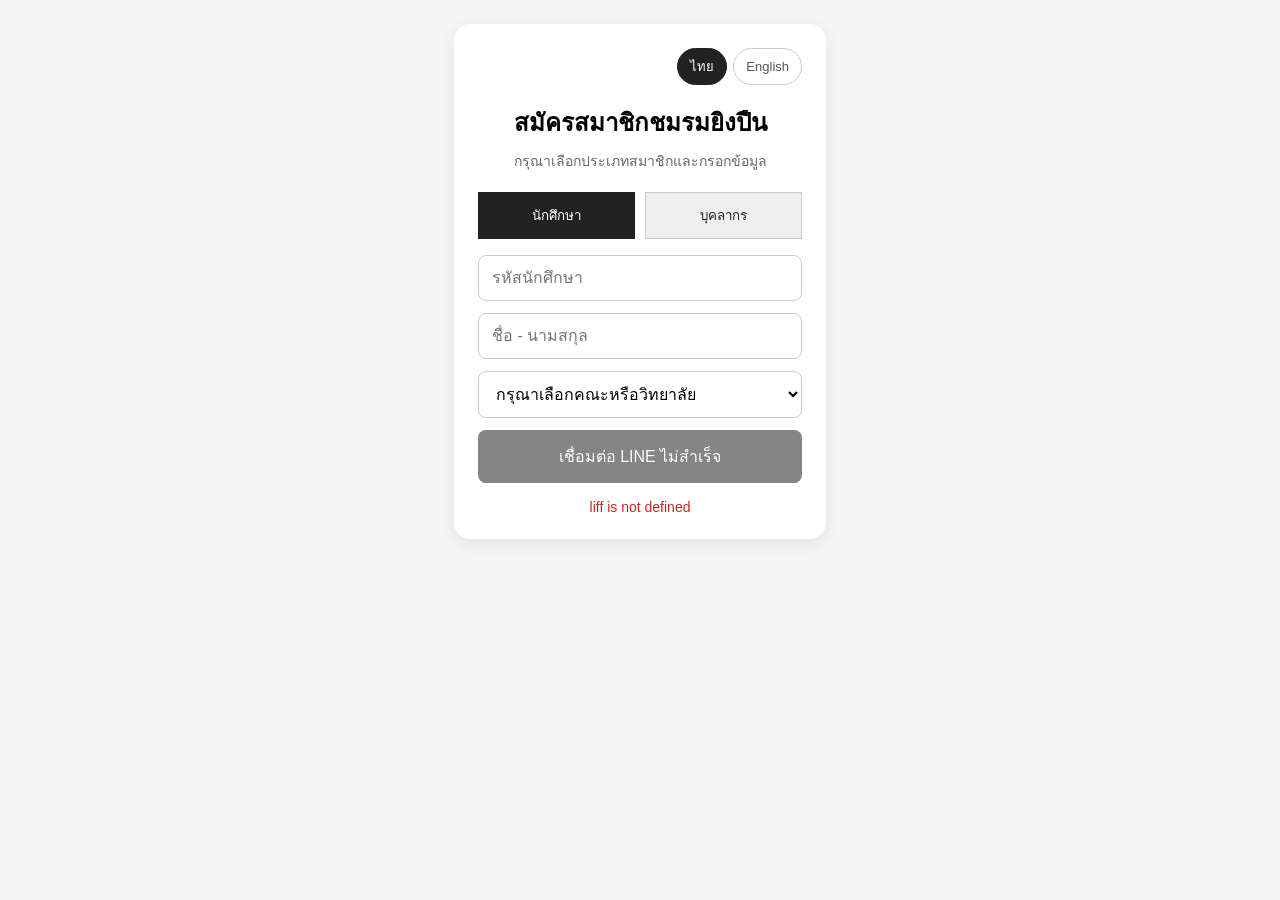
==== index.html @ c0bbf170 "v1.1.0 International Ready" ====
<!DOCTYPE html>
<html lang="th">
<head>
  <meta charset="UTF-8">

  <meta
    name="viewport"
    content="width=device-width, initial-scale=1.0"
  >

  <title>สมัครสมาชิกชมรมยิงปืน</title>

  <script src="https://static.line-scdn.net/liff/edge/2/sdk.js"></script>

  <style>
    * {
      box-sizing: border-box;
    }

    body {
      font-family: Arial, sans-serif;
      max-width: 420px;
      min-height: 100vh;
      margin: auto;
      padding: 24px;
      background: #f5f5f5;
    }

    .card {
      padding: 24px;
      background: #ffffff;
      border-radius: 16px;
      box-shadow: 0 4px 18px rgba(0, 0, 0, 0.08);
    }

    h2 {
      margin-top: 0;
      margin-bottom: 8px;
      text-align: center;
    }

    .subtitle {
      margin-top: 0;
      margin-bottom: 20px;
      text-align: center;
      color: #666666;
      font-size: 14px;
    }

    .member-type {
      display: grid;
      grid-template-columns: 1fr 1fr;
      gap: 10px;
      margin-bottom: 16px;
    }

    .type-button {
      padding: 12px;
      border: 1px solid #cccccc;
      background: #eeeeee;
      color: #222222;
    }

    .type-button.active {
      border-color: #222222;
      background: #222222;
      color: #ffffff;
    }

    input,
    select {
      width: 100%;
      padding: 13px;
      margin-bottom: 12px;
      border: 1px solid #cccccc;
      border-radius: 8px;
      background: #ffffff;
      font-size: 16px;
    }

    input:focus,
    select:focus {
      border-color: #333333;
      outline: none;
    }

    #registerButton {
      width: 100%;
      padding: 14px;
      border: 0;
      border-radius: 8px;
      background: #222222;
      color: #ffffff;
      font-size: 16px;
      cursor: pointer;
    }

    button:disabled {
      opacity: 0.55;
      cursor: not-allowed;
    }

    #statusText {
      margin-top: 16px;
      text-align: center;
      color: #666666;
      font-size: 14px;
      white-space: pre-line;
    }

    .success {
      color: #16863a !important;
    }

    .error {
      color: #c62828 !important;
    }

    .language-switcher {
  display: flex;
  justify-content: flex-end;
  gap: 6px;
  margin-bottom: 18px;
}

.language-button {
  width: auto;
  padding: 7px 12px;
  border: 1px solid #cccccc;
  border-radius: 20px;
  background: #ffffff;
  color: #555555;
  font-size: 13px;
  cursor: pointer;
}

.language-button.active {
  border-color: #222222;
  background: #222222;
  color: #ffffff;
}
  </style>
</head>

<body>

  <div class="card">
<div class="language-switcher">
  <button
    id="thaiLanguageButton"
    type="button"
    class="language-button active"
    onclick="changeLanguage('th')"
  >
    ไทย
  </button>

  <button
    id="englishLanguageButton"
    type="button"
    class="language-button"
    onclick="changeLanguage('en')"
  >
    English
  </button>
</div>
    
    <h2 id="pageTitle">
  สมัครสมาชิกชมรมยิงปืน
</h2>

    <p
  id="pageSubtitle"
  class="subtitle"
>
  กรุณาเลือกประเภทสมาชิกและกรอกข้อมูล
</p>
    
    <div class="member-type">
      <button
        id="studentTypeButton"
        type="button"
        class="type-button active"
        onclick="selectMemberType('Student')"
      >
        นักศึกษา
      </button>

      <button
        id="personnelTypeButton"
        type="button"
        class="type-button"
        onclick="selectMemberType('Personnel')"
      >
        บุคลากร
      </button>
    </div>

    <input
      id="universityId"
      type="text"
      inputmode="numeric"
      maxlength="20"
      placeholder="รหัสนักศึกษา"
    >

    <input
      id="name"
      type="text"
      maxlength="100"
      placeholder="ชื่อ - นามสกุล"
    >

    <select id="facultyOrUnit"></select>

    <button
      id="registerButton"
      type="button"
      onclick="saveData()"
      disabled
    >
      กำลังเชื่อมต่อ LINE...
    </button>

    <div id="statusText">
      กำลังเริ่มต้นระบบ LINE...
    </div>

  </div>

  <iframe
    id="apiFrame"
    name="apiFrame"
    title="API response"
    style="display: none;"
  ></iframe>

  <script>
    
    /**
 * ==========================================
 * Language System
 * ==========================================
 */

const TRANSLATIONS = {
  th: {
    pageTitle:
      "สมัครสมาชิกชมรมยิงปืน",

    pageSubtitle:
      "กรุณาเลือกประเภทสมาชิกและกรอกข้อมูล",

    student:
      "นักศึกษา",

    personnel:
      "บุคลากร",

    studentId:
      "รหัสนักศึกษา",

    personnelId:
      "รหัสบุคลากร",

    fullName:
      "ชื่อ - นามสกุล",

    selectStudentAffiliation:
      "กรุณาเลือกคณะหรือวิทยาลัย",

    selectPersonnelAffiliation:
      "กรุณาเลือกส่วนงานหรือหน่วยงาน",

    register:
      "สมัครสมาชิก",

    connecting:
      "กำลังเชื่อมต่อ LINE...",

    startingLine:
      "กำลังเริ่มต้นระบบ LINE...",

    connectingLine:
      "กำลังเชื่อมต่อกับ LINE...",

    loggingIn:
      "กำลังเข้าสู่ระบบ LINE...",

    readingProfile:
      "กำลังอ่านข้อมูลบัญชี LINE...",

    ready:
      "พร้อมใช้งาน",

    connectionFailed:
      "เชื่อมต่อ LINE ไม่สำเร็จ",

    submitting:
      "กำลังสมัคร...",

    processing:
      "กำลังตรวจสอบและบันทึกข้อมูลสมาชิก...",

    registrationSuccess:
      "สมัครสมาชิกสำเร็จ",

    requiredFields:
      "กรุณากรอกข้อมูลให้ครบทุกช่อง",

    invalidStudentId:
      "รหัสนักศึกษาต้องเป็นตัวเลขเท่านั้น",

    expiredToken:
      "ข้อมูลเข้าสู่ระบบ LINE หมดอายุแล้ว\nกรุณาปิดหน้านี้แล้วเปิดใหม่อีกครั้ง",

    timeout:
      "ไม่สามารถตรวจสอบผลการสมัครได้ กรุณาลองใหม่",

    genericError:
      "เกิดข้อผิดพลาด"
  },

  en: {
    pageTitle:
      "PSU Shooting Club Membership",

    pageSubtitle:
      "Please select your member type and complete the form.",

    student:
      "Student",

    personnel:
      "Staff",

    studentId:
      "Student ID",

    personnelId:
      "Staff ID",

    fullName:
      "Full Name",

    selectStudentAffiliation:
      "Select Faculty or College",

    selectPersonnelAffiliation:
      "Select Office or Department",

    register:
      "Register",

    connecting:
      "Connecting to LINE...",

    startingLine:
      "Starting LINE services...",

    connectingLine:
      "Connecting to LINE...",

    loggingIn:
      "Signing in to LINE...",

    readingProfile:
      "Reading your LINE profile...",

    ready:
      "Ready",

    connectionFailed:
      "Unable to connect to LINE",

    submitting:
      "Registering...",

    processing:
      "Checking and saving your membership information...",

    registrationSuccess:
      "Registration successful",

    requiredFields:
      "Please complete all required fields.",

    invalidStudentId:
      "The student ID must contain numbers only.",

    expiredToken:
      "Your LINE login session has expired.\nPlease close this page and open it again.",

    timeout:
      "Unable to confirm the registration result. Please try again.",

    genericError:
      "An error occurred"
  }
};

let currentLanguage =
  localStorage.getItem(
    "shootingClubLanguage"
  ) || "th";

function getText(key) {
  return (
    TRANSLATIONS[currentLanguage][key] ||
    TRANSLATIONS.th[key] ||
    key
  );
}

function changeLanguage(language) {
  if (
    language !== "th" &&
    language !== "en"
  ) {
    return;
  }

  currentLanguage = language;

  localStorage.setItem(
    "shootingClubLanguage",
    language
  );

  applyLanguage();
}

function applyLanguage() {
  document.documentElement.lang =
    currentLanguage;

  document.getElementById(
    "pageTitle"
  ).textContent =
    getText("pageTitle");

  document.getElementById(
    "pageSubtitle"
  ).textContent =
    getText("pageSubtitle");

  document.getElementById(
    "studentTypeButton"
  ).textContent =
    getText("student");

  document.getElementById(
    "personnelTypeButton"
  ).textContent =
    getText("personnel");

  document.getElementById(
    "name"
  ).placeholder =
    getText("fullName");

  updateLanguageButtons();
  updateMemberTypeLanguage();
}

function updateLanguageButtons() {
  const thaiButton =
    document.getElementById(
      "thaiLanguageButton"
    );

  const englishButton =
    document.getElementById(
      "englishLanguageButton"
    );

  thaiButton.classList.toggle(
    "active",
    currentLanguage === "th"
  );

  englishButton.classList.toggle(
    "active",
    currentLanguage === "en"
  );
}

function updateMemberTypeLanguage() {
  const idInput =
    document.getElementById(
      "universityId"
    );

  if (memberType === "Student") {
    idInput.placeholder =
      getText("studentId");

    renderStudentAffiliations();

  } else {
    idInput.placeholder =
      getText("personnelId");

    renderPersonnelAffiliations();
  }

  if (!isSubmitting) {
    const button =
      document.getElementById(
        "registerButton"
      );

    if (!button.disabled) {
      button.textContent =
        getText("register");
    }
  }
}
    
    const LIFF_ID =
      "2010089876-qsjILd9E";

    const WEB_APP_URL =
      "https://script.google.com/macros/s/AKfycbydVoWAsCrdAb4n6hKQErxU869TeUgMyuwqrTrBRycXdU0_oqlN0M8D_fSvFurTd9C1WQ/exec";

    const STUDENT_AFFILIATIONS = [
      "คณะแพทยศาสตร์",
      "คณะทันตแพทยศาสตร์",
      "คณะเภสัชศาสตร์",
      "คณะพยาบาลศาสตร์",
      "คณะเทคนิคการแพทย์",
      "คณะการแพทย์แผนไทย",
      "คณะวิศวกรรมศาสตร์",
      "คณะวิทยาศาสตร์",
      "คณะทรัพยากรธรรมชาติ",
      "คณะอุตสาหกรรมเกษตร",
      "คณะสัตวแพทยศาสตร์",
      "คณะวิทยาการจัดการ",
      "คณะศิลปศาสตร์",
      "คณะนิติศาสตร์",
      "คณะเศรษฐศาสตร์",
      "วิทยาลัยนานาชาติ",
      "บัณฑิตวิทยาลัย"
    ];

const STUDENT_AFFILIATION_TRANSLATIONS = {
  "คณะแพทยศาสตร์":
    "Faculty of Medicine",

  "คณะทันตแพทยศาสตร์":
    "Faculty of Dentistry",

  "คณะเภสัชศาสตร์":
    "Faculty of Pharmaceutical Sciences",

  "คณะพยาบาลศาสตร์":
    "Faculty of Nursing",

  "คณะเทคนิคการแพทย์":
    "Faculty of Medical Technology",

  "คณะการแพทย์แผนไทย":
    "Faculty of Traditional Thai Medicine",

  "คณะวิศวกรรมศาสตร์":
    "Faculty of Engineering",

  "คณะวิทยาศาสตร์":
    "Faculty of Science",

  "คณะทรัพยากรธรรมชาติ":
    "Faculty of Natural Resources",

  "คณะอุตสาหกรรมเกษตร":
    "Faculty of Agro-Industry",

  "คณะสัตวแพทยศาสตร์":
    "Faculty of Veterinary Science",

  "คณะวิทยาการจัดการ":
    "Faculty of Management Sciences",

  "คณะศิลปศาสตร์":
    "Faculty of Liberal Arts",

  "คณะนิติศาสตร์":
    "Faculty of Law",

  "คณะเศรษฐศาสตร์":
    "Faculty of Economics",

  "วิทยาลัยนานาชาติ":
    "International College",

  "บัณฑิตวิทยาลัย":
    "Graduate School"
};
    
    const PERSONNEL_GROUPS = [
      {
        label: "ส่วนงานนโยบายและบริหารกลาง",
        items: [
          "สำนักงานอธิการบดี",
          "กองพัฒนานักศึกษา",
          "กองกลาง",
          "กองคลัง",
          "กองนโยบาย ยุทธศาสตร์ และแผน",
          "กองบริหารทรัพยากรบุคคล",
          "ศูนย์กิจการนานาชาติและสื่อสารองค์กร",
          "ศูนย์บริหารจัดการคุณภาพองค์กร",
          "สำนักกฎหมาย",
          "หอประวัติ ม.อ."
        ]
      },
      {
        label: "คณะและส่วนงานจัดการศึกษา",
        items: [
          "คณะวิศวกรรมศาสตร์",
          "คณะวิทยาศาสตร์",
          "คณะแพทยศาสตร์",
          "คณะพยาบาลศาสตร์",
          "คณะวิทยาการจัดการ",
          "คณะทรัพยากรธรรมชาติ",
          "คณะเภสัชศาสตร์",
          "คณะทันตแพทยศาสตร์",
          "คณะอุตสาหกรรมเกษตร",
          "คณะศิลปศาสตร์",
          "คณะนิติศาสตร์",
          "คณะเทคนิคการแพทย์",
          "คณะสัตวแพทยศาสตร์",
          "คณะการจัดการสิ่งแวดล้อม",
          "คณะการแพทย์แผนไทย",
          "คณะเศรษฐศาสตร์",
          "วิทยาลัยนานาชาติ วิทยาเขตหาดใหญ่",
          "บัณฑิตวิทยาลัย"
        ]
      },
      {
        label: "ส่วนงานสนับสนุน บริการวิชาการ และสถาบันวิจัย",
        items: [
          "สำนักนวัตกรรมดิจิทัลและระบบอัจฉริยะ",
          "สำนักทรัพยากรการเรียนรู้คุณหญิงหลง อรรถกระวีสุนทร",
          "สำนักวิจัยและพัฒนา",
          "สถาบันทรัพยากรมนุษย์",
          "สถาบันสันติศึกษา",
          "สถาบันนโยบายสาธารณะ",
          "สถาบันฮาลาล"
        ]
      }
    ];
const PERSONNEL_GROUP_TRANSLATIONS = {
  "ส่วนงานนโยบายและบริหารกลาง":
    "Policy and Central Administration",

  "คณะและส่วนงานจัดการศึกษา":
    "Faculties and Academic Units",

  "ส่วนงานสนับสนุน บริการวิชาการ และสถาบันวิจัย":
    "Support, Academic Service and Research Units"
};

const PERSONNEL_UNIT_TRANSLATIONS = {
  "สำนักงานอธิการบดี":
    "Office of the President",

  "กองพัฒนานักศึกษา":
    "Student Development Division",

  "กองกลาง":
    "Central Administration Division",

  "กองคลัง":
    "Finance Division",

  "กองนโยบาย ยุทธศาสตร์ และแผน":
    "Policy, Strategy and Planning Division",

  "กองบริหารทรัพยากรบุคคล":
    "Human Resources Management Division",

  "ศูนย์กิจการนานาชาติและสื่อสารองค์กร":
    "International Affairs and Corporate Communication Center",

  "ศูนย์บริหารจัดการคุณภาพองค์กร":
    "Organizational Quality Management Center",

  "สำนักกฎหมาย":
    "Legal Affairs Office",

  "หอประวัติ ม.อ.":
    "PSU Archives",

  "คณะวิศวกรรมศาสตร์":
    "Faculty of Engineering",

  "คณะวิทยาศาสตร์":
    "Faculty of Science",

  "คณะแพทยศาสตร์":
    "Faculty of Medicine",

  "คณะพยาบาลศาสตร์":
    "Faculty of Nursing",

  "คณะวิทยาการจัดการ":
    "Faculty of Management Sciences",

  "คณะทรัพยากรธรรมชาติ":
    "Faculty of Natural Resources",

  "คณะเภสัชศาสตร์":
    "Faculty of Pharmaceutical Sciences",

  "คณะทันตแพทยศาสตร์":
    "Faculty of Dentistry",

  "คณะอุตสาหกรรมเกษตร":
    "Faculty of Agro-Industry",

  "คณะศิลปศาสตร์":
    "Faculty of Liberal Arts",

  "คณะนิติศาสตร์":
    "Faculty of Law",

  "คณะเทคนิคการแพทย์":
    "Faculty of Medical Technology",

  "คณะสัตวแพทยศาสตร์":
    "Faculty of Veterinary Science",

  "คณะการจัดการสิ่งแวดล้อม":
    "Faculty of Environmental Management",

  "คณะการแพทย์แผนไทย":
    "Faculty of Traditional Thai Medicine",

  "คณะเศรษฐศาสตร์":
    "Faculty of Economics",

  "วิทยาลัยนานาชาติ วิทยาเขตหาดใหญ่":
    "International College, Hat Yai Campus",

  "บัณฑิตวิทยาลัย":
    "Graduate School",

  "สำนักนวัตกรรมดิจิทัลและระบบอัจฉริยะ":
    "Office of Digital Innovation and Intelligent Systems",

  "สำนักทรัพยากรการเรียนรู้คุณหญิงหลง อรรถกระวีสุนทร":
    "Khunying Long Athakravisunthorn Learning Resources Center",

  "สำนักวิจัยและพัฒนา":
    "Research and Development Office",

  "สถาบันทรัพยากรมนุษย์":
    "Human Resources Institute",

  "สถาบันสันติศึกษา":
    "Institute for Peace Studies",

  "สถาบันนโยบายสาธารณะ":
    "Public Policy Institute",

  "สถาบันฮาลาล":
    "Halal Institute"
};
    let memberType = "Student";
    let lineIdToken = "";
    let isSubmitting = false;
    let resultPollTimer = null;
    let currentRequestId = "";

    function selectMemberType(type) {
  if (
    type !== "Student" &&
    type !== "Personnel"
  ) {
    return;
  }

  memberType = type;

  const studentButton =
    document.getElementById(
      "studentTypeButton"
    );

  const personnelButton =
    document.getElementById(
      "personnelTypeButton"
    );

  const universityId =
    document.getElementById(
      "universityId"
    );

  if (memberType === "Student") {
    studentButton.classList.add(
      "active"
    );

    personnelButton.classList.remove(
      "active"
    );

    universityId.inputMode =
      "numeric";

  } else {
    personnelButton.classList.add(
      "active"
    );

    studentButton.classList.remove(
      "active"
    );

    universityId.inputMode =
      "text";
  }

  // อัปเดต Placeholder และ Dropdown
  // ให้ตรงกับภาษาปัจจุบันทุกครั้ง
  updateMemberTypeLanguage();
}
    function clearAffiliationSelect() {
      const select =
        document.getElementById("facultyOrUnit");

      select.innerHTML = "";

      return select;
    }

    function createOption(value, text) {
      const option =
        document.createElement("option");

      option.value = value;
      option.textContent = text;

      return option;
    }

function renderStudentAffiliations() {
  const select =
    clearAffiliationSelect();

  select.appendChild(
    createOption(
      "",
      getText(
        "selectStudentAffiliation"
      )
    )
  );

  STUDENT_AFFILIATIONS.forEach(
    function(item) {
      const displayText =
        currentLanguage === "en"
          ? (
              STUDENT_AFFILIATION_TRANSLATIONS[
                item
              ] || item
            )
          : item;

      select.appendChild(
        createOption(
          item,
          displayText
        )
      );
    }
  );
}

function renderPersonnelAffiliations() {
  const select =
    clearAffiliationSelect();

  select.appendChild(
    createOption(
      "",
      getText(
        "selectPersonnelAffiliation"
      )
    )
  );

  PERSONNEL_GROUPS.forEach(
    function(group) {
      const optgroup =
        document.createElement(
          "optgroup"
        );

      optgroup.label =
        currentLanguage === "en"
          ? (
              PERSONNEL_GROUP_TRANSLATIONS[
                group.label
              ] || group.label
            )
          : group.label;

      group.items.forEach(
        function(item) {
          const displayText =
            currentLanguage === "en"
              ? (
                  PERSONNEL_UNIT_TRANSLATIONS[
                    item
                  ] || item
                )
              : item;

          optgroup.appendChild(
            createOption(
              item,
              displayText
            )
          );
        }
      );

      select.appendChild(
        optgroup
      );
    }
  );
}

    async function initializeLiff() {
      const button =
        document.getElementById("registerButton");

      const statusText =
        document.getElementById("statusText");

      try {
        statusText.className = "";
        statusText.textContent =
          "กำลังเชื่อมต่อกับ LINE...";

        await liff.init({
          liffId: LIFF_ID
        });

        if (!liff.isLoggedIn()) {
          liff.login();
          return;
        }

        const profile =
          await liff.getProfile();

        lineIdToken =
          String(liff.getIDToken() || "").trim();

        if (!profile.userId || !lineIdToken) {
          throw new Error(
            "ไม่สามารถอ่านข้อมูลบัญชี LINE ได้"
          );
        }

        button.disabled = false;
        button.textContent =
          "สมัครสมาชิก";

        statusText.textContent =
          "พร้อมใช้งาน: " +
          (profile.displayName || "ผู้ใช้ LINE");

        statusText.className =
          "success";

      } catch (error) {
        console.error(error);

        button.disabled = true;
        button.textContent =
          "เชื่อมต่อ LINE ไม่สำเร็จ";

        statusText.textContent =
          error.message || "เกิดข้อผิดพลาด";

        statusText.className =
          "error";
      }
    }

    function saveData() {
      if (isSubmitting) {
        return;
      }

      const currentIdToken =
        String(liff.getIDToken() || "").trim();

      const decodedToken =
        liff.getDecodedIDToken();

      const currentTime =
        Math.floor(Date.now() / 1000);

      if (
        !currentIdToken ||
        !decodedToken ||
        !decodedToken.exp ||
        decodedToken.exp <= currentTime
      ) {
        alert(
          "ข้อมูลเข้าสู่ระบบ LINE หมดอายุแล้ว\n" +
          "กรุณาปิดหน้านี้แล้วเปิดใหม่อีกครั้ง"
        );

        if (liff.isInClient()) {
          liff.closeWindow();
        }

        return;
      }

      lineIdToken = currentIdToken;

      const universityId =
        document
          .getElementById("universityId")
          .value
          .trim();

      const name =
        document
          .getElementById("name")
          .value
          .trim();

      const facultyOrUnit =
        document
          .getElementById("facultyOrUnit")
          .value
          .trim();

      if (
        !universityId ||
        !name ||
        !facultyOrUnit
      ) {
        alert(
          "กรุณากรอกข้อมูลให้ครบทุกช่อง"
        );
        return;
      }

      if (
        memberType === "Student" &&
        !/^\d+$/.test(universityId)
      ) {
        alert(
          "รหัสนักศึกษาต้องเป็นตัวเลขเท่านั้น"
        );
        return;
      }

      const button =
        document.getElementById("registerButton");

      const statusText =
        document.getElementById("statusText");

      isSubmitting = true;

      button.disabled = true;
      button.textContent =
        "กำลังสมัคร...";

      statusText.className = "";
      statusText.textContent =
        "กำลังตรวจสอบและบันทึกข้อมูลสมาชิก...";

      currentRequestId =
        "req_" +
        Date.now() +
        "_" +
        Math.random()
          .toString(36)
          .slice(2);

      const form =
        document.createElement("form");

      form.method = "POST";
      form.action = WEB_APP_URL;
      form.target = "apiFrame";
      form.style.display = "none";

      const values = {
        action: "register",
        requestId: currentRequestId,
        universityId: universityId,
        name: name,
        facultyOrUnit: facultyOrUnit,
        memberType: memberType,
        idToken: lineIdToken
      };

      Object.keys(values).forEach(
        function(key) {
          const input =
            document.createElement("input");

          input.type = "hidden";
          input.name = key;
          input.value = values[key];

          form.appendChild(input);
        }
      );

      document.body.appendChild(form);

      form.submit();

      startResultPolling(
        currentRequestId
      );

      setTimeout(function() {
        if (form.isConnected) {
          form.remove();
        }
      }, 2000);
    }

    function startResultPolling(requestId) {
      const startedAt = Date.now();

      function poll() {
        if (
          Date.now() - startedAt >
          25000
        ) {
          handleRegisterTimeout();
          return;
        }

        const script =
          document.createElement("script");

        script.src =
          WEB_APP_URL +
          "?action=registerResult" +
          "&requestId=" +
          encodeURIComponent(requestId) +
          "&callback=registerResultCallback" +
          "&_=" +
          Date.now();

        script.onerror =
          function() {
            script.remove();

            resultPollTimer =
              setTimeout(
                poll,
                1000
              );
          };

        document.body.appendChild(script);

        setTimeout(function() {
          if (script.isConnected) {
            script.remove();
          }
        }, 3000);
      }

      window.registerResultCallback =
        function(result) {
          if (
            !result ||
            !result.ready
          ) {
            resultPollTimer =
              setTimeout(
                poll,
                1000
              );

            return;
          }

          handleRegisterResult(result);
        };

      poll();
    }

    function handleRegisterResult(result) {
      clearTimeout(resultPollTimer);

      isSubmitting = false;

      const button =
        document.getElementById("registerButton");

      const statusText =
        document.getElementById("statusText");

      alert(
        result.message ||
        "ระบบตอบกลับเรียบร้อย"
      );

      if (result.success) {
        button.disabled = true;
        button.textContent =
          "สมัครสำเร็จ";

        statusText.textContent =
          "สมัครสมาชิกสำเร็จ";

        statusText.className =
          "success";

        if (liff.isInClient()) {
          setTimeout(function() {
            liff.closeWindow();
          }, 800);
        }

        return;
      }

      button.disabled = false;
      button.textContent =
        "สมัครสมาชิก";

      statusText.textContent =
        result.message ||
        "สมัครสมาชิกไม่สำเร็จ";

      statusText.className =
        "error";
    }

    function handleRegisterTimeout() {
      clearTimeout(resultPollTimer);

      isSubmitting = false;

      const button =
        document.getElementById("registerButton");

      const statusText =
        document.getElementById("statusText");

      button.disabled = false;
      button.textContent =
        "สมัครสมาชิก";

      statusText.textContent =
        "ไม่สามารถตรวจสอบผลการสมัครได้ กรุณาลองใหม่";

      statusText.className =
        "error";
    }

    window.addEventListener(
        "load",
      
      function() {
        applyLanguage();
        initializeLiff();
  }
);

    console.log("PSU Shooting Club");
    console.log("Version : 1.0.0 Stable");
   
  </script>
  
</body>
</html>
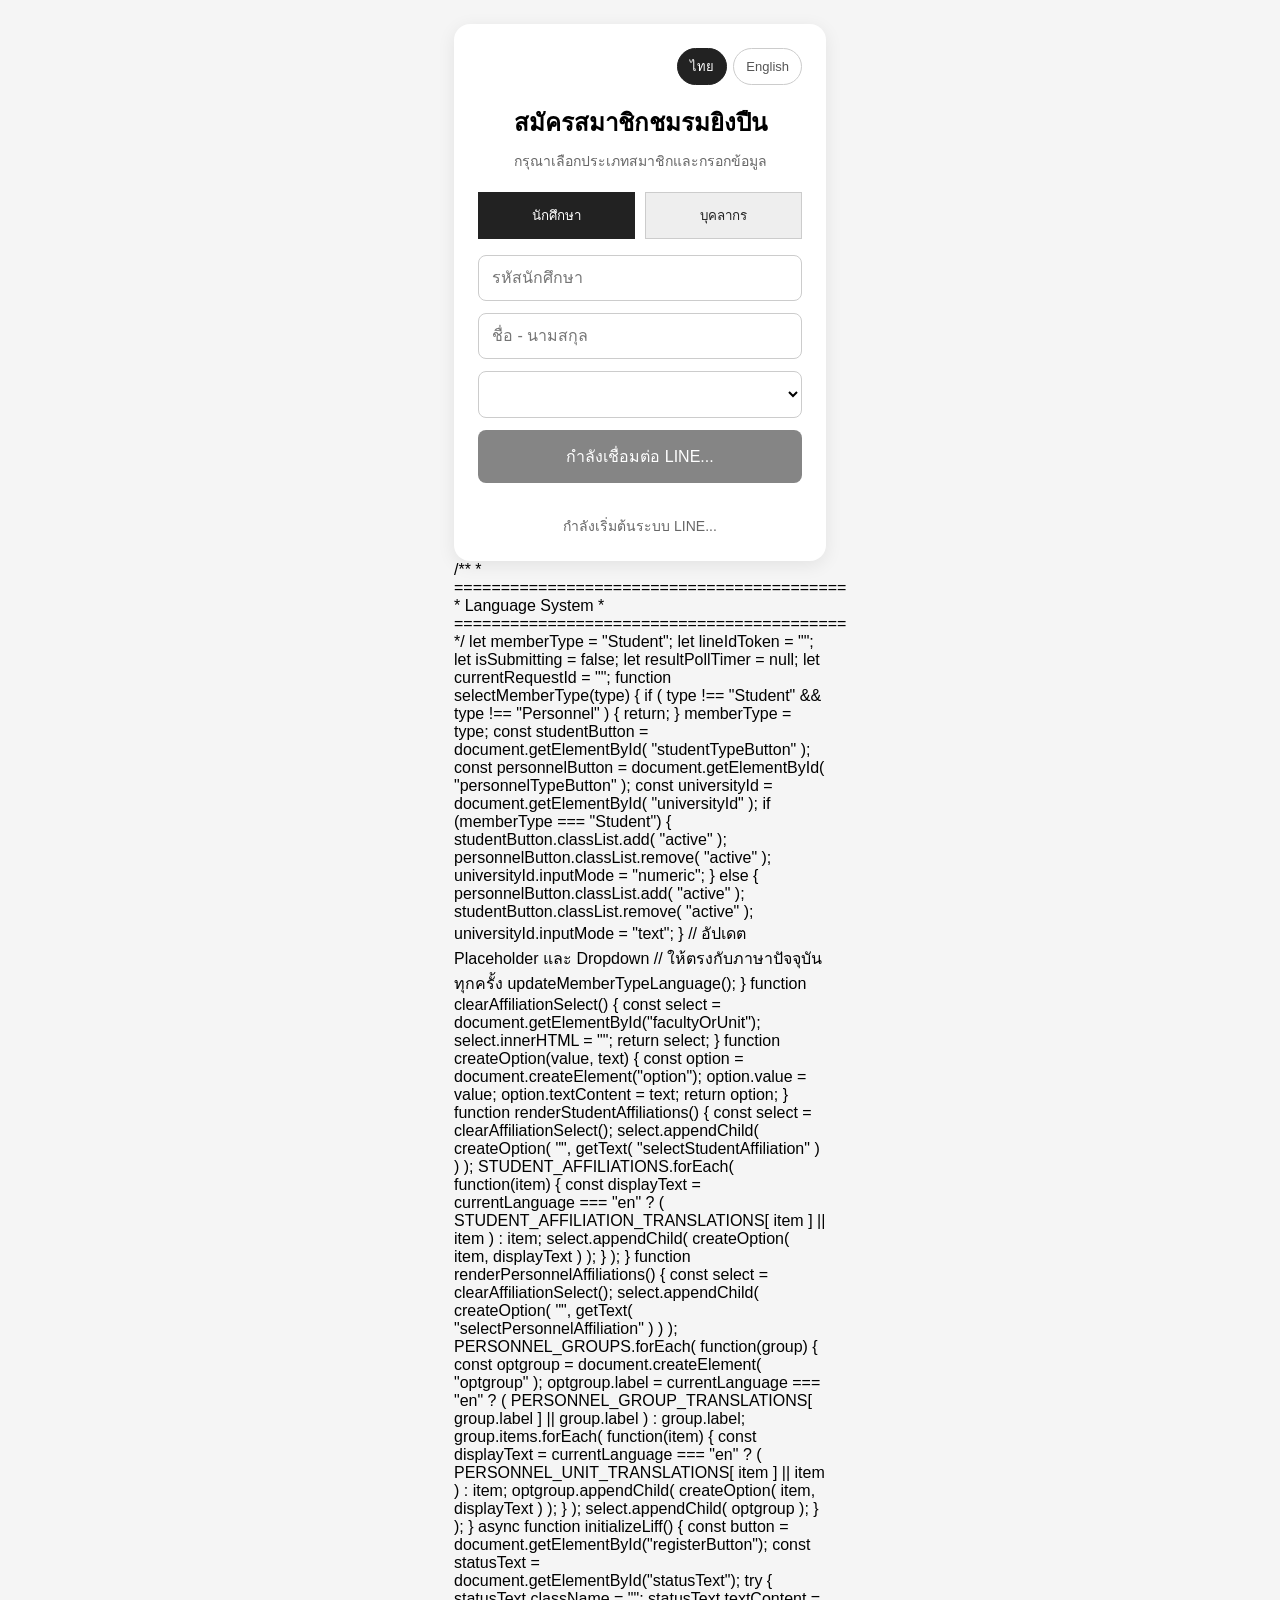
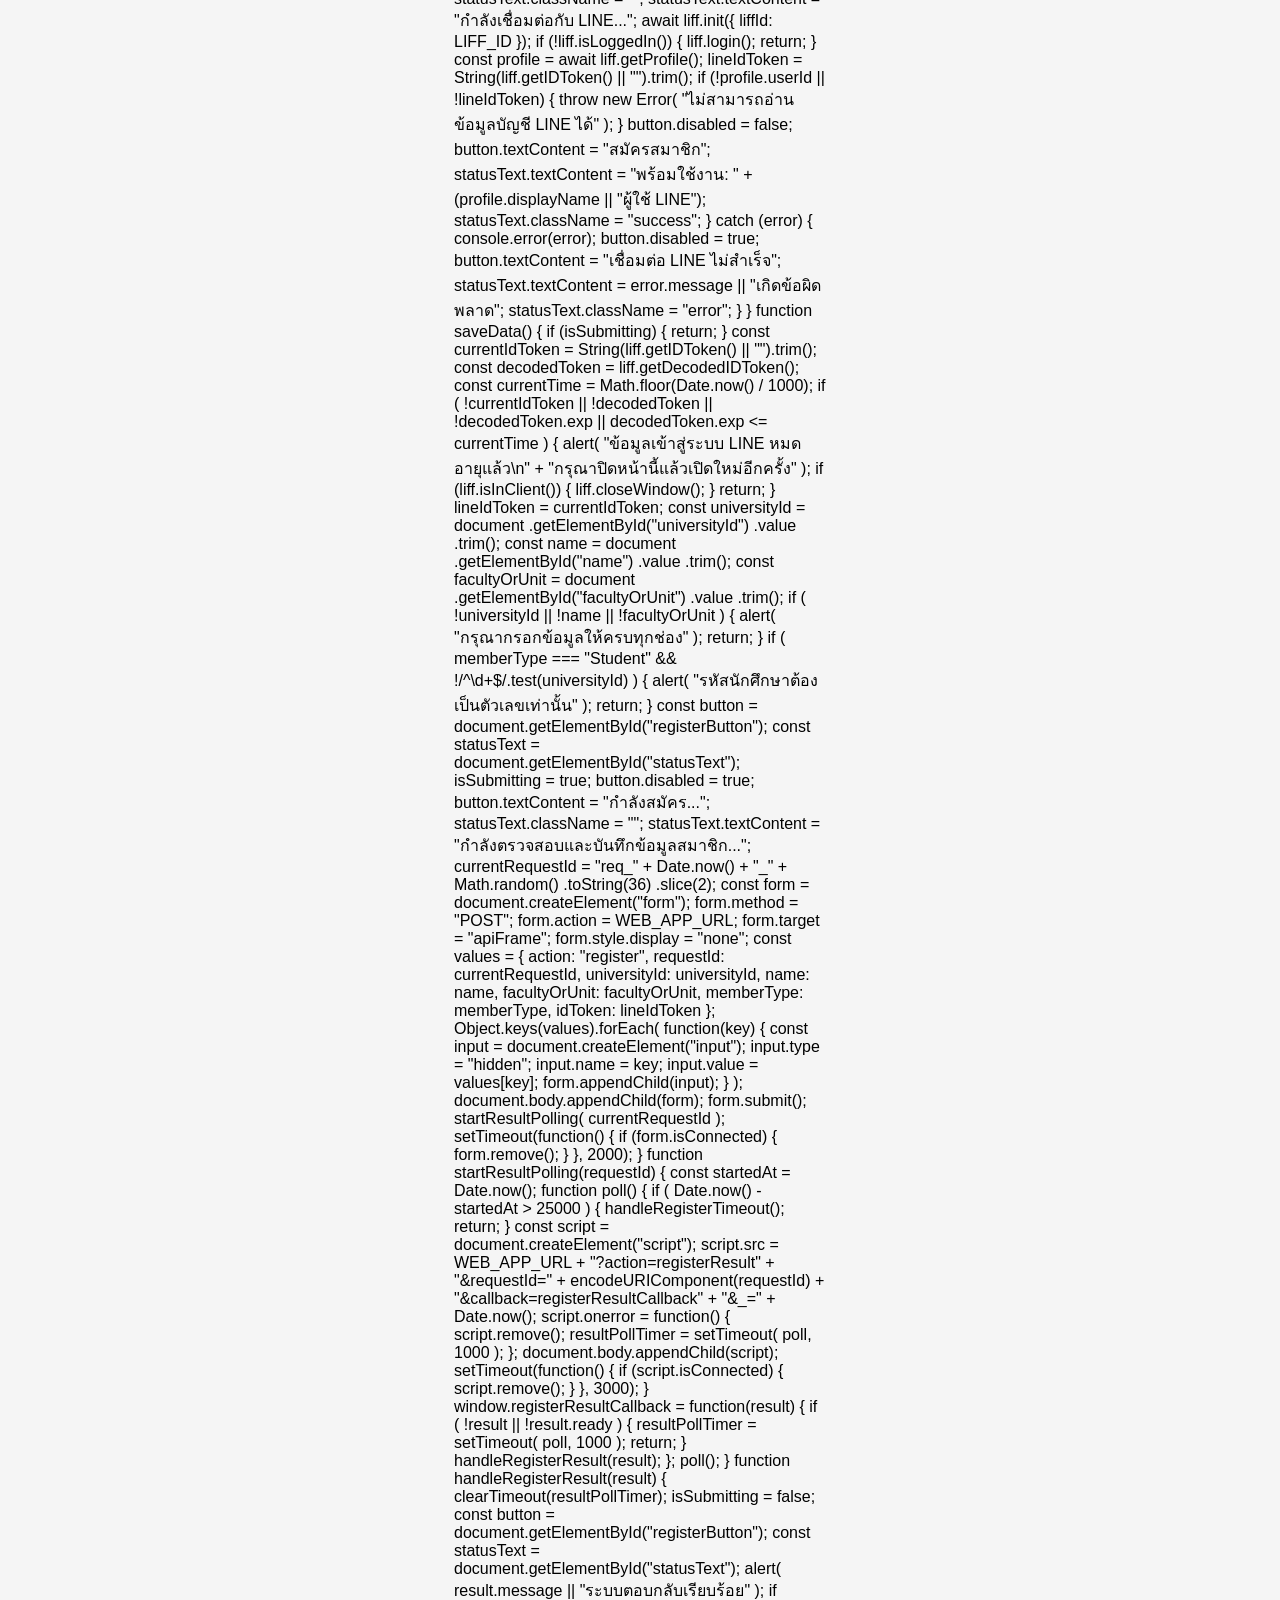
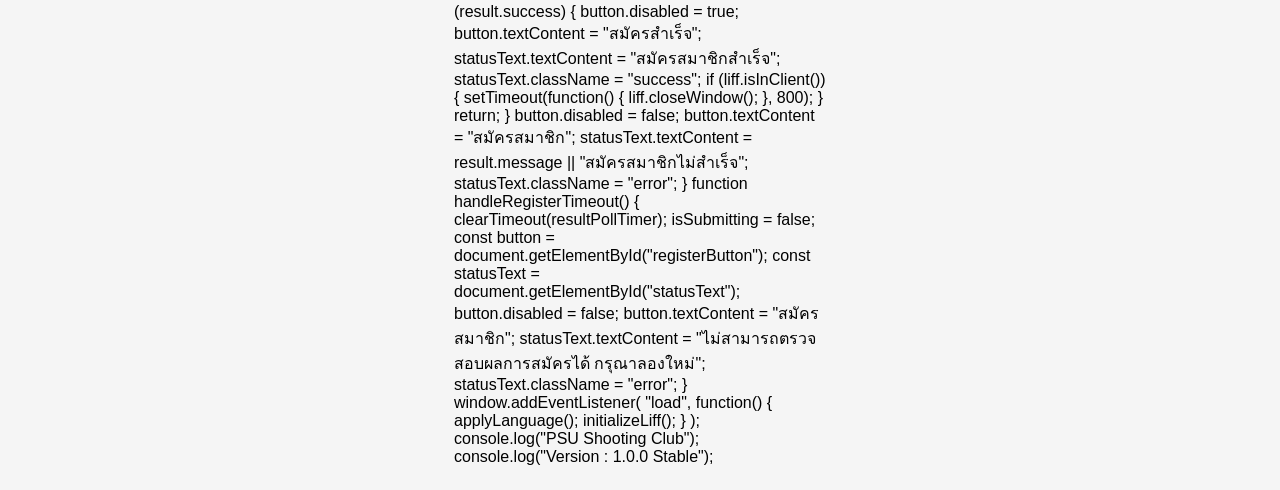
==== commit 4b7dca12: "refactor: extract language logic" ====
--- a/index.html
+++ b/index.html
@@ -12,134 +12,10 @@
 
   <script src="https://static.line-scdn.net/liff/edge/2/sdk.js"></script>
 
-  <style>
-    * {
-      box-sizing: border-box;
-    }
-
-    body {
-      font-family: Arial, sans-serif;
-      max-width: 420px;
-      min-height: 100vh;
-      margin: auto;
-      padding: 24px;
-      background: #f5f5f5;
-    }
-
-    .card {
-      padding: 24px;
-      background: #ffffff;
-      border-radius: 16px;
-      box-shadow: 0 4px 18px rgba(0, 0, 0, 0.08);
-    }
-
-    h2 {
-      margin-top: 0;
-      margin-bottom: 8px;
-      text-align: center;
-    }
-
-    .subtitle {
-      margin-top: 0;
-      margin-bottom: 20px;
-      text-align: center;
-      color: #666666;
-      font-size: 14px;
-    }
-
-    .member-type {
-      display: grid;
-      grid-template-columns: 1fr 1fr;
-      gap: 10px;
-      margin-bottom: 16px;
-    }
-
-    .type-button {
-      padding: 12px;
-      border: 1px solid #cccccc;
-      background: #eeeeee;
-      color: #222222;
-    }
-
-    .type-button.active {
-      border-color: #222222;
-      background: #222222;
-      color: #ffffff;
-    }
-
-    input,
-    select {
-      width: 100%;
-      padding: 13px;
-      margin-bottom: 12px;
-      border: 1px solid #cccccc;
-      border-radius: 8px;
-      background: #ffffff;
-      font-size: 16px;
-    }
-
-    input:focus,
-    select:focus {
-      border-color: #333333;
-      outline: none;
-    }
-
-    #registerButton {
-      width: 100%;
-      padding: 14px;
-      border: 0;
-      border-radius: 8px;
-      background: #222222;
-      color: #ffffff;
-      font-size: 16px;
-      cursor: pointer;
-    }
-
-    button:disabled {
-      opacity: 0.55;
-      cursor: not-allowed;
-    }
-
-    #statusText {
-      margin-top: 16px;
-      text-align: center;
-      color: #666666;
-      font-size: 14px;
-      white-space: pre-line;
-    }
-
-    .success {
-      color: #16863a !important;
-    }
-
-    .error {
-      color: #c62828 !important;
-    }
-
-    .language-switcher {
-  display: flex;
-  justify-content: flex-end;
-  gap: 6px;
-  margin-bottom: 18px;
-}
-
-.language-button {
-  width: auto;
-  padding: 7px 12px;
-  border: 1px solid #cccccc;
-  border-radius: 20px;
-  background: #ffffff;
-  color: #555555;
-  font-size: 13px;
-  cursor: pointer;
-}
-
-.language-button.active {
-  border-color: #222222;
-  background: #222222;
-  color: #ffffff;
-}
-  </style>
+<link
+  rel="stylesheet"
+  href="./css/style.css"
+>
 </head>
 
 <body>
@@ -236,6 +112,17 @@
   ></iframe>
 
   <script>
+
+<script src="https://static.line-scdn.net/liff/edge/2/sdk.js"></script>
+
+<script src="./js/config.js"></script>
+<script src="./js/translations.js"></script>
+<script src="./js/affiliations.js"></script>
+<script src="./js/language.js"></script>
+
+<script>
+  // Logic ที่ยังเหลืออยู่
+</script>
     
     /**
  * ==========================================
@@ -243,528 +130,10 @@
  * ==========================================
  */
 
-const TRANSLATIONS = {
-  th: {
-    pageTitle:
-      "สมัครสมาชิกชมรมยิงปืน",
-
-    pageSubtitle:
-      "กรุณาเลือกประเภทสมาชิกและกรอกข้อมูล",
-
-    student:
-      "นักศึกษา",
-
-    personnel:
-      "บุคลากร",
-
-    studentId:
-      "รหัสนักศึกษา",
-
-    personnelId:
-      "รหัสบุคลากร",
-
-    fullName:
-      "ชื่อ - นามสกุล",
-
-    selectStudentAffiliation:
-      "กรุณาเลือกคณะหรือวิทยาลัย",
-
-    selectPersonnelAffiliation:
-      "กรุณาเลือกส่วนงานหรือหน่วยงาน",
-
-    register:
-      "สมัครสมาชิก",
-
-    connecting:
-      "กำลังเชื่อมต่อ LINE...",
-
-    startingLine:
-      "กำลังเริ่มต้นระบบ LINE...",
-
-    connectingLine:
-      "กำลังเชื่อมต่อกับ LINE...",
-
-    loggingIn:
-      "กำลังเข้าสู่ระบบ LINE...",
-
-    readingProfile:
-      "กำลังอ่านข้อมูลบัญชี LINE...",
-
-    ready:
-      "พร้อมใช้งาน",
-
-    connectionFailed:
-      "เชื่อมต่อ LINE ไม่สำเร็จ",
-
-    submitting:
-      "กำลังสมัคร...",
-
-    processing:
-      "กำลังตรวจสอบและบันทึกข้อมูลสมาชิก...",
-
-    registrationSuccess:
-      "สมัครสมาชิกสำเร็จ",
-
-    requiredFields:
-      "กรุณากรอกข้อมูลให้ครบทุกช่อง",
-
-    invalidStudentId:
-      "รหัสนักศึกษาต้องเป็นตัวเลขเท่านั้น",
-
-    expiredToken:
-      "ข้อมูลเข้าสู่ระบบ LINE หมดอายุแล้ว\nกรุณาปิดหน้านี้แล้วเปิดใหม่อีกครั้ง",
-
-    timeout:
-      "ไม่สามารถตรวจสอบผลการสมัครได้ กรุณาลองใหม่",
-
-    genericError:
-      "เกิดข้อผิดพลาด"
-  },
-
-  en: {
-    pageTitle:
-      "PSU Shooting Club Membership",
-
-    pageSubtitle:
-      "Please select your member type and complete the form.",
-
-    student:
-      "Student",
-
-    personnel:
-      "Staff",
-
-    studentId:
-      "Student ID",
-
-    personnelId:
-      "Staff ID",
-
-    fullName:
-      "Full Name",
-
-    selectStudentAffiliation:
-      "Select Faculty or College",
-
-    selectPersonnelAffiliation:
-      "Select Office or Department",
-
-    register:
-      "Register",
-
-    connecting:
-      "Connecting to LINE...",
-
-    startingLine:
-      "Starting LINE services...",
-
-    connectingLine:
-      "Connecting to LINE...",
-
-    loggingIn:
-      "Signing in to LINE...",
-
-    readingProfile:
-      "Reading your LINE profile...",
-
-    ready:
-      "Ready",
-
-    connectionFailed:
-      "Unable to connect to LINE",
-
-    submitting:
-      "Registering...",
-
-    processing:
-      "Checking and saving your membership information...",
-
-    registrationSuccess:
-      "Registration successful",
-
-    requiredFields:
-      "Please complete all required fields.",
-
-    invalidStudentId:
-      "The student ID must contain numbers only.",
-
-    expiredToken:
-      "Your LINE login session has expired.\nPlease close this page and open it again.",
-
-    timeout:
-      "Unable to confirm the registration result. Please try again.",
-
-    genericError:
-      "An error occurred"
-  }
-};
-
-let currentLanguage =
-  localStorage.getItem(
-    "shootingClubLanguage"
-  ) || "th";
-
-function getText(key) {
-  return (
-    TRANSLATIONS[currentLanguage][key] ||
-    TRANSLATIONS.th[key] ||
-    key
-  );
-}
-
-function changeLanguage(language) {
-  if (
-    language !== "th" &&
-    language !== "en"
-  ) {
-    return;
-  }
-
-  currentLanguage = language;
-
-  localStorage.setItem(
-    "shootingClubLanguage",
-    language
-  );
-
-  applyLanguage();
-}
-
-function applyLanguage() {
-  document.documentElement.lang =
-    currentLanguage;
-
-  document.getElementById(
-    "pageTitle"
-  ).textContent =
-    getText("pageTitle");
-
-  document.getElementById(
-    "pageSubtitle"
-  ).textContent =
-    getText("pageSubtitle");
-
-  document.getElementById(
-    "studentTypeButton"
-  ).textContent =
-    getText("student");
-
-  document.getElementById(
-    "personnelTypeButton"
-  ).textContent =
-    getText("personnel");
-
-  document.getElementById(
-    "name"
-  ).placeholder =
-    getText("fullName");
-
-  updateLanguageButtons();
-  updateMemberTypeLanguage();
-}
-
-function updateLanguageButtons() {
-  const thaiButton =
-    document.getElementById(
-      "thaiLanguageButton"
-    );
-
-  const englishButton =
-    document.getElementById(
-      "englishLanguageButton"
-    );
-
-  thaiButton.classList.toggle(
-    "active",
-    currentLanguage === "th"
-  );
-
-  englishButton.classList.toggle(
-    "active",
-    currentLanguage === "en"
-  );
-}
-
-function updateMemberTypeLanguage() {
-  const idInput =
-    document.getElementById(
-      "universityId"
-    );
-
-  if (memberType === "Student") {
-    idInput.placeholder =
-      getText("studentId");
-
-    renderStudentAffiliations();
-
-  } else {
-    idInput.placeholder =
-      getText("personnelId");
-
-    renderPersonnelAffiliations();
-  }
-
-  if (!isSubmitting) {
-    const button =
-      document.getElementById(
-        "registerButton"
-      );
-
-    if (!button.disabled) {
-      button.textContent =
-        getText("register");
-    }
-  }
-}
+
+
     
-    const LIFF_ID =
-      "2010089876-qsjILd9E";
-
-    const WEB_APP_URL =
-      "https://script.google.com/macros/s/AKfycbydVoWAsCrdAb4n6hKQErxU869TeUgMyuwqrTrBRycXdU0_oqlN0M8D_fSvFurTd9C1WQ/exec";
-
-    const STUDENT_AFFILIATIONS = [
-      "คณะแพทยศาสตร์",
-      "คณะทันตแพทยศาสตร์",
-      "คณะเภสัชศาสตร์",
-      "คณะพยาบาลศาสตร์",
-      "คณะเทคนิคการแพทย์",
-      "คณะการแพทย์แผนไทย",
-      "คณะวิศวกรรมศาสตร์",
-      "คณะวิทยาศาสตร์",
-      "คณะทรัพยากรธรรมชาติ",
-      "คณะอุตสาหกรรมเกษตร",
-      "คณะสัตวแพทยศาสตร์",
-      "คณะวิทยาการจัดการ",
-      "คณะศิลปศาสตร์",
-      "คณะนิติศาสตร์",
-      "คณะเศรษฐศาสตร์",
-      "วิทยาลัยนานาชาติ",
-      "บัณฑิตวิทยาลัย"
-    ];
-
-const STUDENT_AFFILIATION_TRANSLATIONS = {
-  "คณะแพทยศาสตร์":
-    "Faculty of Medicine",
-
-  "คณะทันตแพทยศาสตร์":
-    "Faculty of Dentistry",
-
-  "คณะเภสัชศาสตร์":
-    "Faculty of Pharmaceutical Sciences",
-
-  "คณะพยาบาลศาสตร์":
-    "Faculty of Nursing",
-
-  "คณะเทคนิคการแพทย์":
-    "Faculty of Medical Technology",
-
-  "คณะการแพทย์แผนไทย":
-    "Faculty of Traditional Thai Medicine",
-
-  "คณะวิศวกรรมศาสตร์":
-    "Faculty of Engineering",
-
-  "คณะวิทยาศาสตร์":
-    "Faculty of Science",
-
-  "คณะทรัพยากรธรรมชาติ":
-    "Faculty of Natural Resources",
-
-  "คณะอุตสาหกรรมเกษตร":
-    "Faculty of Agro-Industry",
-
-  "คณะสัตวแพทยศาสตร์":
-    "Faculty of Veterinary Science",
-
-  "คณะวิทยาการจัดการ":
-    "Faculty of Management Sciences",
-
-  "คณะศิลปศาสตร์":
-    "Faculty of Liberal Arts",
-
-  "คณะนิติศาสตร์":
-    "Faculty of Law",
-
-  "คณะเศรษฐศาสตร์":
-    "Faculty of Economics",
-
-  "วิทยาลัยนานาชาติ":
-    "International College",
-
-  "บัณฑิตวิทยาลัย":
-    "Graduate School"
-};
     
-    const PERSONNEL_GROUPS = [
-      {
-        label: "ส่วนงานนโยบายและบริหารกลาง",
-        items: [
-          "สำนักงานอธิการบดี",
-          "กองพัฒนานักศึกษา",
-          "กองกลาง",
-          "กองคลัง",
-          "กองนโยบาย ยุทธศาสตร์ และแผน",
-          "กองบริหารทรัพยากรบุคคล",
-          "ศูนย์กิจการนานาชาติและสื่อสารองค์กร",
-          "ศูนย์บริหารจัดการคุณภาพองค์กร",
-          "สำนักกฎหมาย",
-          "หอประวัติ ม.อ."
-        ]
-      },
-      {
-        label: "คณะและส่วนงานจัดการศึกษา",
-        items: [
-          "คณะวิศวกรรมศาสตร์",
-          "คณะวิทยาศาสตร์",
-          "คณะแพทยศาสตร์",
-          "คณะพยาบาลศาสตร์",
-          "คณะวิทยาการจัดการ",
-          "คณะทรัพยากรธรรมชาติ",
-          "คณะเภสัชศาสตร์",
-          "คณะทันตแพทยศาสตร์",
-          "คณะอุตสาหกรรมเกษตร",
-          "คณะศิลปศาสตร์",
-          "คณะนิติศาสตร์",
-          "คณะเทคนิคการแพทย์",
-          "คณะสัตวแพทยศาสตร์",
-          "คณะการจัดการสิ่งแวดล้อม",
-          "คณะการแพทย์แผนไทย",
-          "คณะเศรษฐศาสตร์",
-          "วิทยาลัยนานาชาติ วิทยาเขตหาดใหญ่",
-          "บัณฑิตวิทยาลัย"
-        ]
-      },
-      {
-        label: "ส่วนงานสนับสนุน บริการวิชาการ และสถาบันวิจัย",
-        items: [
-          "สำนักนวัตกรรมดิจิทัลและระบบอัจฉริยะ",
-          "สำนักทรัพยากรการเรียนรู้คุณหญิงหลง อรรถกระวีสุนทร",
-          "สำนักวิจัยและพัฒนา",
-          "สถาบันทรัพยากรมนุษย์",
-          "สถาบันสันติศึกษา",
-          "สถาบันนโยบายสาธารณะ",
-          "สถาบันฮาลาล"
-        ]
-      }
-    ];
-const PERSONNEL_GROUP_TRANSLATIONS = {
-  "ส่วนงานนโยบายและบริหารกลาง":
-    "Policy and Central Administration",
-
-  "คณะและส่วนงานจัดการศึกษา":
-    "Faculties and Academic Units",
-
-  "ส่วนงานสนับสนุน บริการวิชาการ และสถาบันวิจัย":
-    "Support, Academic Service and Research Units"
-};
-
-const PERSONNEL_UNIT_TRANSLATIONS = {
-  "สำนักงานอธิการบดี":
-    "Office of the President",
-
-  "กองพัฒนานักศึกษา":
-    "Student Development Division",
-
-  "กองกลาง":
-    "Central Administration Division",
-
-  "กองคลัง":
-    "Finance Division",
-
-  "กองนโยบาย ยุทธศาสตร์ และแผน":
-    "Policy, Strategy and Planning Division",
-
-  "กองบริหารทรัพยากรบุคคล":
-    "Human Resources Management Division",
-
-  "ศูนย์กิจการนานาชาติและสื่อสารองค์กร":
-    "International Affairs and Corporate Communication Center",
-
-  "ศูนย์บริหารจัดการคุณภาพองค์กร":
-    "Organizational Quality Management Center",
-
-  "สำนักกฎหมาย":
-    "Legal Affairs Office",
-
-  "หอประวัติ ม.อ.":
-    "PSU Archives",
-
-  "คณะวิศวกรรมศาสตร์":
-    "Faculty of Engineering",
-
-  "คณะวิทยาศาสตร์":
-    "Faculty of Science",
-
-  "คณะแพทยศาสตร์":
-    "Faculty of Medicine",
-
-  "คณะพยาบาลศาสตร์":
-    "Faculty of Nursing",
-
-  "คณะวิทยาการจัดการ":
-    "Faculty of Management Sciences",
-
-  "คณะทรัพยากรธรรมชาติ":
-    "Faculty of Natural Resources",
-
-  "คณะเภสัชศาสตร์":
-    "Faculty of Pharmaceutical Sciences",
-
-  "คณะทันตแพทยศาสตร์":
-    "Faculty of Dentistry",
-
-  "คณะอุตสาหกรรมเกษตร":
-    "Faculty of Agro-Industry",
-
-  "คณะศิลปศาสตร์":
-    "Faculty of Liberal Arts",
-
-  "คณะนิติศาสตร์":
-    "Faculty of Law",
-
-  "คณะเทคนิคการแพทย์":
-    "Faculty of Medical Technology",
-
-  "คณะสัตวแพทยศาสตร์":
-    "Faculty of Veterinary Science",
-
-  "คณะการจัดการสิ่งแวดล้อม":
-    "Faculty of Environmental Management",
-
-  "คณะการแพทย์แผนไทย":
-    "Faculty of Traditional Thai Medicine",
-
-  "คณะเศรษฐศาสตร์":
-    "Faculty of Economics",
-
-  "วิทยาลัยนานาชาติ วิทยาเขตหาดใหญ่":
-    "International College, Hat Yai Campus",
-
-  "บัณฑิตวิทยาลัย":
-    "Graduate School",
-
-  "สำนักนวัตกรรมดิจิทัลและระบบอัจฉริยะ":
-    "Office of Digital Innovation and Intelligent Systems",
-
-  "สำนักทรัพยากรการเรียนรู้คุณหญิงหลง อรรถกระวีสุนทร":
-    "Khunying Long Athakravisunthorn Learning Resources Center",
-
-  "สำนักวิจัยและพัฒนา":
-    "Research and Development Office",
-
-  "สถาบันทรัพยากรมนุษย์":
-    "Human Resources Institute",
-
-  "สถาบันสันติศึกษา":
-    "Institute for Peace Studies",
-
-  "สถาบันนโยบายสาธารณะ":
-    "Public Policy Institute",
-
-  "สถาบันฮาลาล":
-    "Halal Institute"
-};
     let memberType = "Student";
     let lineIdToken = "";
     let isSubmitting = false;
--- a/css/style.css
+++ b/css/style.css
@@ -0,0 +1,161 @@
+/**
+ * ==========================================
+ * PSU Shooting Club Registration
+ * Main Stylesheet
+ * ==========================================
+ */
+
+/* ==========================================
+ * Base
+ * ========================================== */
+
+* {
+  box-sizing: border-box;
+}
+
+body {
+  font-family: Arial, sans-serif;
+  max-width: 420px;
+  min-height: 100vh;
+  margin: auto;
+  padding: 24px;
+  background: #f5f5f5;
+}
+
+/* ==========================================
+ * Registration Card
+ * ========================================== */
+
+.card {
+  padding: 24px;
+  background: #ffffff;
+  border-radius: 16px;
+  box-shadow: 0 4px 18px rgba(0, 0, 0, 0.08);
+}
+
+h2 {
+  margin-top: 0;
+  margin-bottom: 8px;
+  text-align: center;
+}
+
+.subtitle {
+  margin-top: 0;
+  margin-bottom: 20px;
+  text-align: center;
+  color: #666666;
+  font-size: 14px;
+}
+
+/* ==========================================
+ * Language Switcher
+ * ========================================== */
+
+.language-switcher {
+  display: flex;
+  justify-content: flex-end;
+  gap: 6px;
+  margin-bottom: 18px;
+}
+
+.language-button {
+  width: auto;
+  padding: 7px 12px;
+  border: 1px solid #cccccc;
+  border-radius: 20px;
+  background: #ffffff;
+  color: #555555;
+  font-size: 13px;
+  cursor: pointer;
+}
+
+.language-button.active {
+  border-color: #222222;
+  background: #222222;
+  color: #ffffff;
+}
+
+/* ==========================================
+ * Member Type
+ * ========================================== */
+
+.member-type {
+  display: grid;
+  grid-template-columns: 1fr 1fr;
+  gap: 10px;
+  margin-bottom: 16px;
+}
+
+.type-button {
+  padding: 12px;
+  border: 1px solid #cccccc;
+  background: #eeeeee;
+  color: #222222;
+}
+
+.type-button.active {
+  border-color: #222222;
+  background: #222222;
+  color: #ffffff;
+}
+
+/* ==========================================
+ * Form Fields
+ * ========================================== */
+
+input,
+select {
+  width: 100%;
+  padding: 13px;
+  margin-bottom: 12px;
+  border: 1px solid #cccccc;
+  border-radius: 8px;
+  background: #ffffff;
+  font-size: 16px;
+}
+
+input:focus,
+select:focus {
+  border-color: #333333;
+  outline: none;
+}
+
+/* ==========================================
+ * Register Button
+ * ========================================== */
+
+#registerButton {
+  width: 100%;
+  padding: 14px;
+  border: 0;
+  border-radius: 8px;
+  background: #222222;
+  color: #ffffff;
+  font-size: 16px;
+  cursor: pointer;
+}
+
+button:disabled {
+  opacity: 0.55;
+  cursor: not-allowed;
+}
+
+/* ==========================================
+ * Status Messages
+ * ========================================== */
+
+#statusText {
+  margin-top: 16px;
+  text-align: center;
+  color: #666666;
+  font-size: 14px;
+  white-space: pre-line;
+}
+
+.success {
+  color: #16863a !important;
+}
+
+.error {
+  color: #c62828 !important;
+}
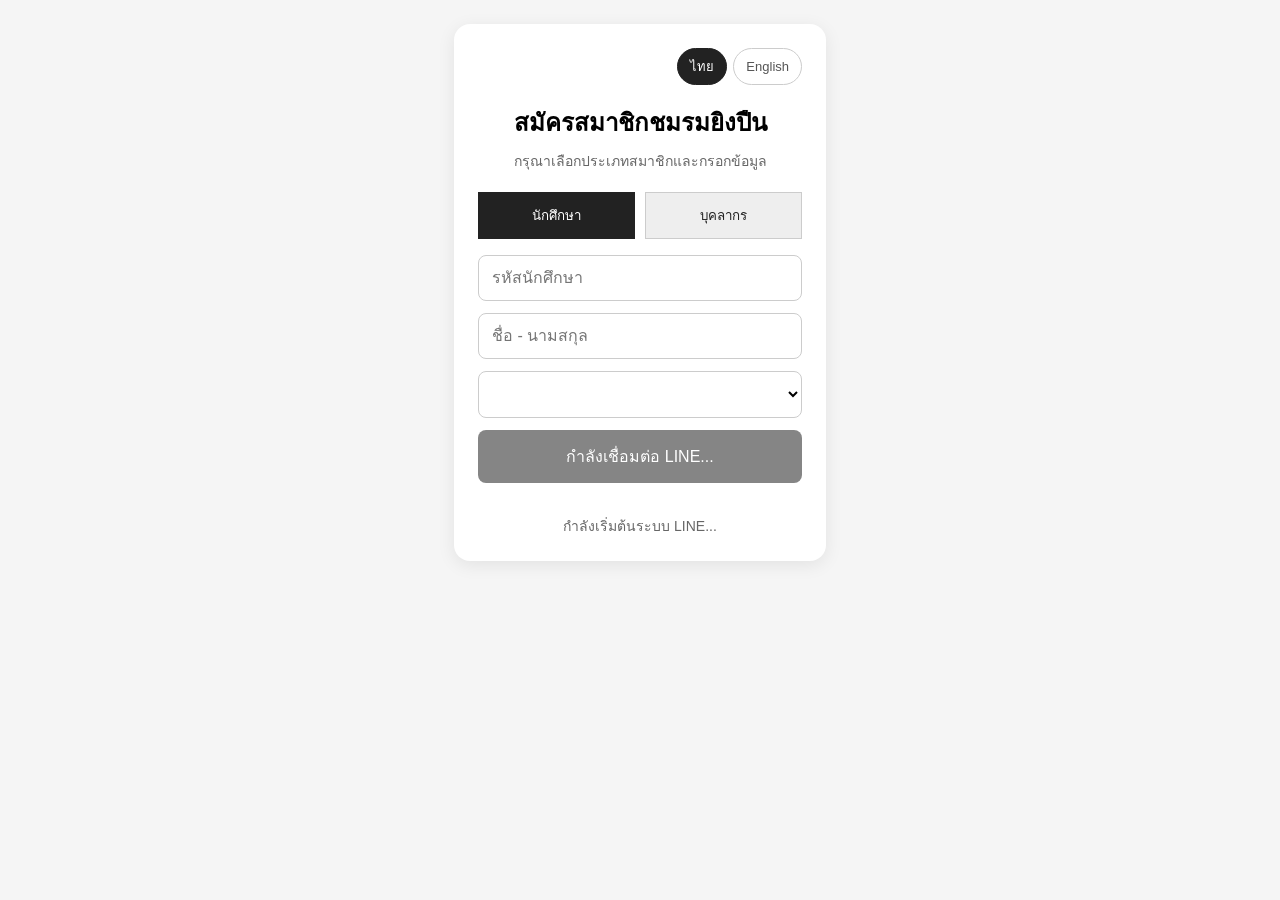
==== commit 4f250855: "Remove placeholder comment from index.html Removed placeholder comment for remaining logic in script" ====
--- a/index.html
+++ b/index.html
@@ -121,8 +121,7 @@
 <script src="./js/language.js"></script>
 
 <script>
-  // Logic ที่ยังเหลืออยู่
-</script>
+
     
     /**
  * ==========================================
